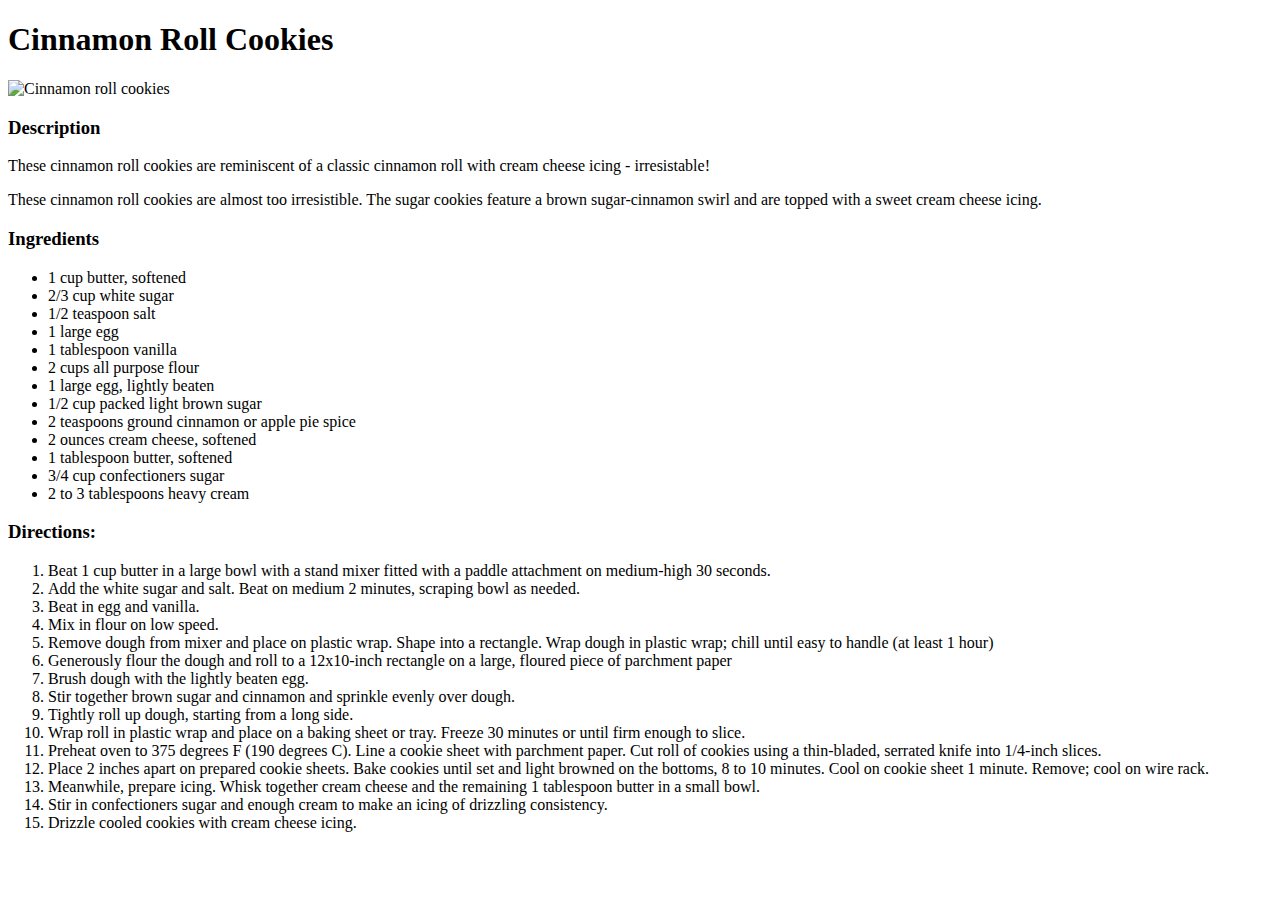
==== recipes/cinnamon-roll-cookies.html @ abcaec6a "Create HTML pages for recipes" ====
<!DOCTYPE html>
<html lang="en">
<head>
    <meta charset="UTF-8">
    <meta name="viewport" content="width=device-width, initial-scale=1.0">
    <title>Document</title>
</head>
<body>
    <h1>Cinnamon Roll Cookies</h1>
    <img src="https://www.allrecipes.com/thmb/VllQxJlKOF_bwTxF_HbEST9uspg=/750x0/filters:no_upscale():max_bytes(150000):strip_icc():format(webp)/7775443-cinnamon-roll-cookies-ddmfs-3x4-5694-7d10fd548c9f4c19b790a6fbf87081a1.jpg" alt="Cinnamon roll cookies" width="750" height="563"></a>
    <h3>Description</h3>
    <p>These cinnamon roll cookies are reminiscent of a classic cinnamon roll with cream cheese icing - irresistable!</p>
    <p>These cinnamon roll cookies are almost too irresistible. The sugar cookies feature a brown sugar-cinnamon swirl and are topped with a sweet cream cheese icing. </p>
    <h3>Ingredients</h3>
    <ul>
        <li>
            1 cup butter, softened
        </li>
        <li>
            2/3 cup white sugar
        </li>
        <li>
            1/2 teaspoon salt
        </li>
        <li>
            1 large egg
        </li>
        <li>
            1 tablespoon vanilla
        </li>
        <li>
            2 cups all purpose flour
        </li>
        <li>
            1 large egg, lightly beaten
        </li>
        <li>
            1/2 cup packed light brown sugar
        </li>
        <li>
            2 teaspoons ground cinnamon or apple pie spice
        </li>
        <li>
            2 ounces cream cheese, softened
        </li>
        <li>
            1 tablespoon butter, softened
        </li>
        <li>
            3/4 cup confectioners sugar
        </li>
        <li>
            2 to 3 tablespoons heavy cream
        </li>
    </ul>
    
    <h3>Directions:</h3>
        <ol>
            <li>
                Beat 1 cup butter in a large bowl with a stand mixer fitted with a paddle attachment on medium-high 30 seconds.
            </li>
            <li>
                Add the white sugar and salt. Beat on medium 2 minutes, scraping bowl as needed.
            </li>
            <li>
                Beat in egg and vanilla.
            </li>
            <li>
                Mix in flour on low speed.
            </li>
            <li>
                Remove dough from mixer and place on plastic wrap. Shape into a rectangle. Wrap dough in plastic wrap; chill until easy to handle (at least 1 hour)
            </li>
            <li>
                Generously flour the dough and roll to a 12x10-inch rectangle on a large, floured piece of parchment paper
            </li>
            <li>
                Brush dough with the lightly beaten egg.
            </li>
            <li>
                Stir together brown sugar and cinnamon and sprinkle evenly over dough.
            </li>
            <li>
                Tightly roll up dough, starting from a long side.
            </li>
            <li>
                Wrap roll in plastic wrap and place on a baking sheet or tray. Freeze 30 minutes or until firm enough to slice.
            </li>
            <li>
                Preheat oven to 375 degrees F (190 degrees C). Line a cookie sheet with parchment paper. Cut roll of cookies using a thin-bladed, serrated knife into 1/4-inch slices.
            </li>
            <li>
                Place 2 inches apart on prepared cookie sheets. Bake cookies until set and light browned on the bottoms, 8 to 10 minutes. Cool on cookie sheet 1 minute. Remove; cool on wire rack.
            </li>
            <li>
                Meanwhile, prepare icing. Whisk together cream cheese and the remaining 1 tablespoon butter in a small bowl.
            </li>
            <li>
                Stir in confectioners sugar and enough cream to make an icing of drizzling consistency.
            </li>
            <li>
                Drizzle cooled cookies with cream cheese icing.
            </li>
        </ol>
    

</body>
</html>
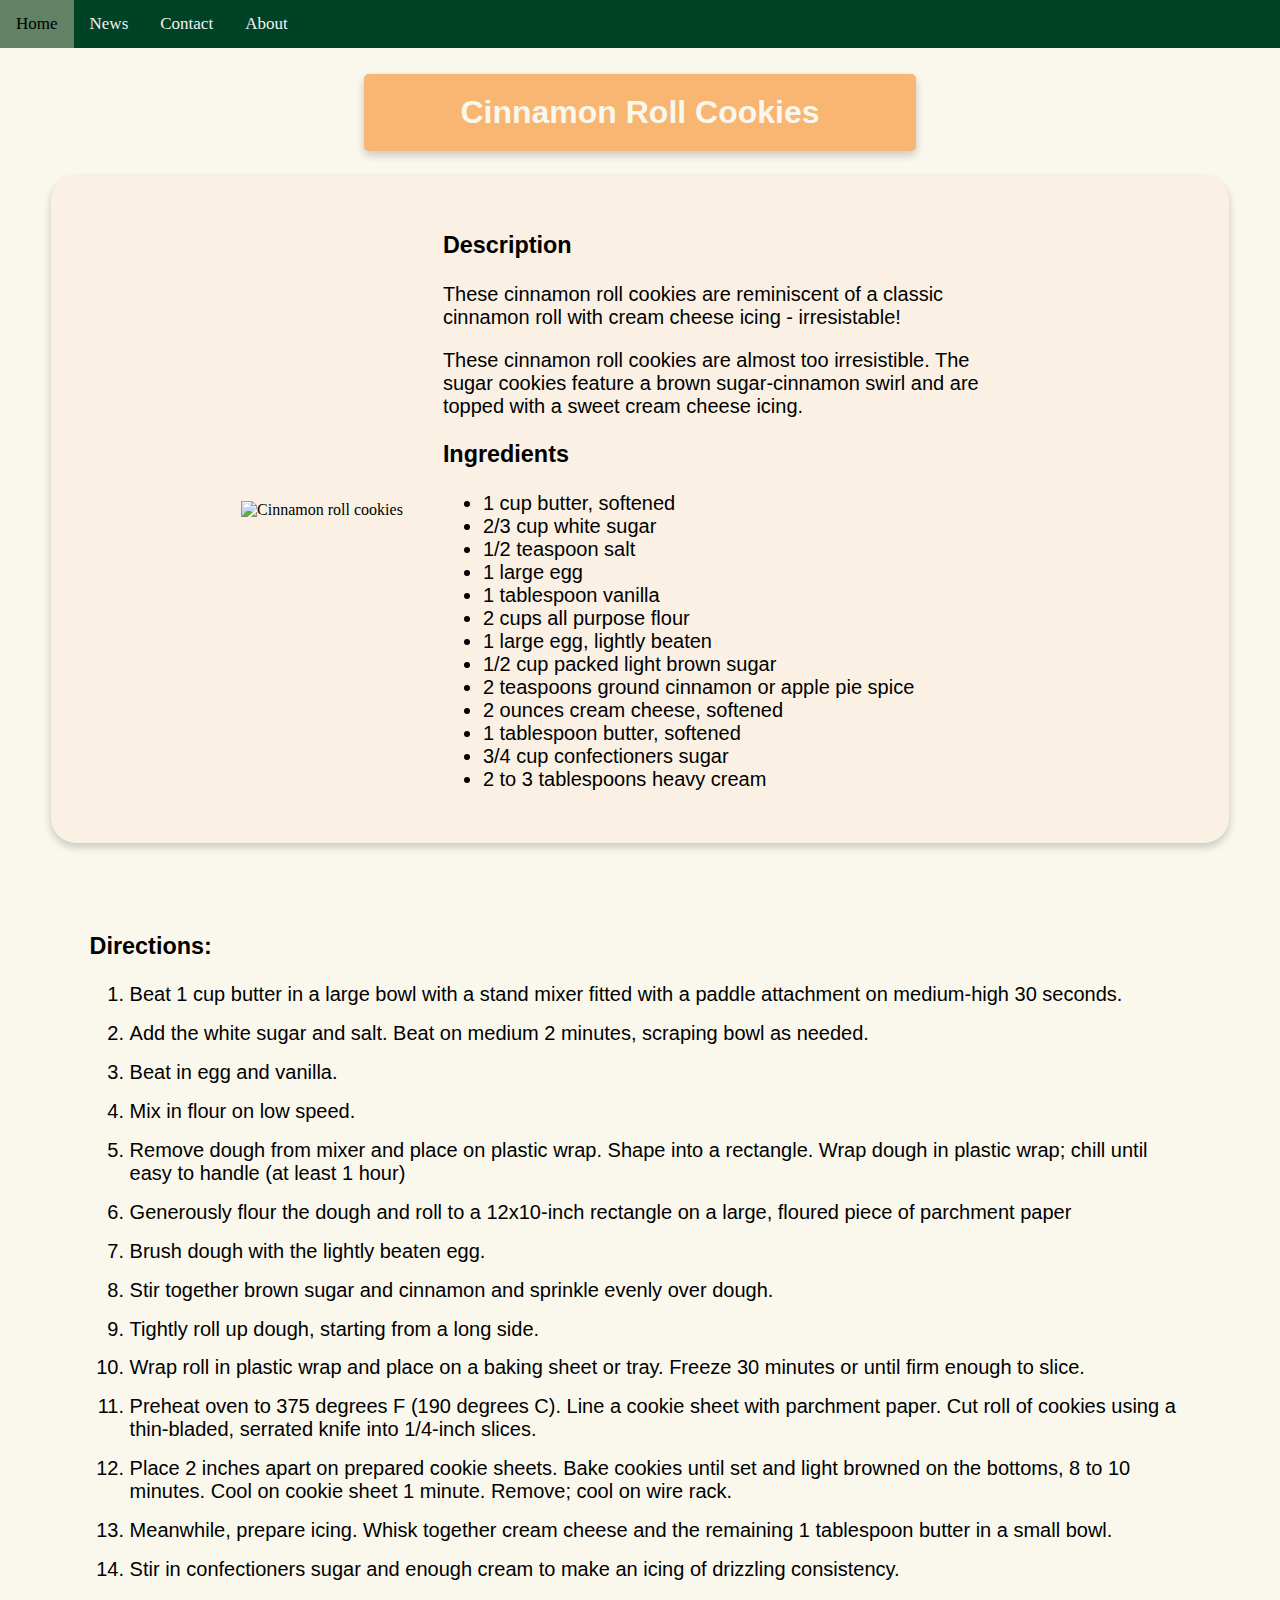
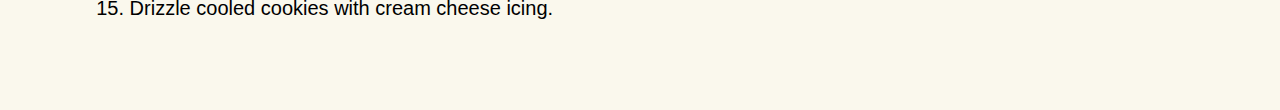
==== commit 1d1cbaaf: "Style index page and individual recipes pages" ====
--- a/recipes/cinnamon-roll-cookies.html
+++ b/recipes/cinnamon-roll-cookies.html
@@ -1,63 +1,85 @@
 <!DOCTYPE html>
 <html lang="en">
+
 <head>
     <meta charset="UTF-8">
     <meta name="viewport" content="width=device-width, initial-scale=1.0">
+    <link rel="stylesheet" href="style.css">
     <title>Document</title>
 </head>
+
 <body>
+    <div class="topnav">
+        <a href="../index.html">Home</a>
+        <a href="#news">News</a>
+        <a href="#contact">Contact</a>
+        <a href="#about">About</a>
+    </div>
+
+
     <h1>Cinnamon Roll Cookies</h1>
-    <img src="https://www.allrecipes.com/thmb/VllQxJlKOF_bwTxF_HbEST9uspg=/750x0/filters:no_upscale():max_bytes(150000):strip_icc():format(webp)/7775443-cinnamon-roll-cookies-ddmfs-3x4-5694-7d10fd548c9f4c19b790a6fbf87081a1.jpg" alt="Cinnamon roll cookies" width="750" height="563"></a>
-    <h3>Description</h3>
-    <p>These cinnamon roll cookies are reminiscent of a classic cinnamon roll with cream cheese icing - irresistable!</p>
-    <p>These cinnamon roll cookies are almost too irresistible. The sugar cookies feature a brown sugar-cinnamon swirl and are topped with a sweet cream cheese icing. </p>
-    <h3>Ingredients</h3>
-    <ul>
-        <li>
-            1 cup butter, softened
-        </li>
-        <li>
-            2/3 cup white sugar
-        </li>
-        <li>
-            1/2 teaspoon salt
-        </li>
-        <li>
-            1 large egg
-        </li>
-        <li>
-            1 tablespoon vanilla
-        </li>
-        <li>
-            2 cups all purpose flour
-        </li>
-        <li>
-            1 large egg, lightly beaten
-        </li>
-        <li>
-            1/2 cup packed light brown sugar
-        </li>
-        <li>
-            2 teaspoons ground cinnamon or apple pie spice
-        </li>
-        <li>
-            2 ounces cream cheese, softened
-        </li>
-        <li>
-            1 tablespoon butter, softened
-        </li>
-        <li>
-            3/4 cup confectioners sugar
-        </li>
-        <li>
-            2 to 3 tablespoons heavy cream
-        </li>
-    </ul>
-    
-    <h3>Directions:</h3>
+    <div class="container">
+        <div class="image">
+            <img src="https://www.allrecipes.com/thmb/VllQxJlKOF_bwTxF_HbEST9uspg=/750x0/filters:no_upscale():max_bytes(150000):strip_icc():format(webp)/7775443-cinnamon-roll-cookies-ddmfs-3x4-5694-7d10fd548c9f4c19b790a6fbf87081a1.jpg"
+                alt="Cinnamon roll cookies" width="750" height="563"></a>
+        </div>
+        <div class="text">
+            <h3>Description</h3>
+            <p>These cinnamon roll cookies are reminiscent of a classic cinnamon roll with cream cheese icing -
+                irresistable!</p>
+            <p>These cinnamon roll cookies are almost too irresistible. The sugar cookies feature a brown sugar-cinnamon
+                swirl and are topped with a sweet cream cheese icing. </p>
+            <h3>Ingredients</h3>
+            <ul>
+                <li>
+                    1 cup butter, softened
+                </li>
+                <li>
+                    2/3 cup white sugar
+                </li>
+                <li>
+                    1/2 teaspoon salt
+                </li>
+                <li>
+                    1 large egg
+                </li>
+                <li>
+                    1 tablespoon vanilla
+                </li>
+                <li>
+                    2 cups all purpose flour
+                </li>
+                <li>
+                    1 large egg, lightly beaten
+                </li>
+                <li>
+                    1/2 cup packed light brown sugar
+                </li>
+                <li>
+                    2 teaspoons ground cinnamon or apple pie spice
+                </li>
+                <li>
+                    2 ounces cream cheese, softened
+                </li>
+                <li>
+                    1 tablespoon butter, softened
+                </li>
+                <li>
+                    3/4 cup confectioners sugar
+                </li>
+                <li>
+                    2 to 3 tablespoons heavy cream
+                </li>
+            </ul>
+        </div>
+    </div>
+    <div class="directions">
+
+        <h3>Directions:</h3>
         <ol>
             <li>
-                Beat 1 cup butter in a large bowl with a stand mixer fitted with a paddle attachment on medium-high 30 seconds.
+                Beat 1 cup butter in a large bowl with a stand mixer fitted with a paddle attachment on medium-high
+                30 seconds.
             </li>
             <li>
                 Add the white sugar and salt. Beat on medium 2 minutes, scraping bowl as needed.
@@ -69,10 +91,12 @@
                 Mix in flour on low speed.
             </li>
             <li>
-                Remove dough from mixer and place on plastic wrap. Shape into a rectangle. Wrap dough in plastic wrap; chill until easy to handle (at least 1 hour)
+                Remove dough from mixer and place on plastic wrap. Shape into a rectangle. Wrap dough in plastic
+                wrap; chill until easy to handle (at least 1 hour)
             </li>
             <li>
-                Generously flour the dough and roll to a 12x10-inch rectangle on a large, floured piece of parchment paper
+                Generously flour the dough and roll to a 12x10-inch rectangle on a large, floured piece of parchment
+                paper
             </li>
             <li>
                 Brush dough with the lightly beaten egg.
@@ -84,16 +108,20 @@
                 Tightly roll up dough, starting from a long side.
             </li>
             <li>
-                Wrap roll in plastic wrap and place on a baking sheet or tray. Freeze 30 minutes or until firm enough to slice.
+                Wrap roll in plastic wrap and place on a baking sheet or tray. Freeze 30 minutes or until firm
+                enough to slice.
             </li>
             <li>
-                Preheat oven to 375 degrees F (190 degrees C). Line a cookie sheet with parchment paper. Cut roll of cookies using a thin-bladed, serrated knife into 1/4-inch slices.
+                Preheat oven to 375 degrees F (190 degrees C). Line a cookie sheet with parchment paper. Cut roll of
+                cookies using a thin-bladed, serrated knife into 1/4-inch slices.
             </li>
             <li>
-                Place 2 inches apart on prepared cookie sheets. Bake cookies until set and light browned on the bottoms, 8 to 10 minutes. Cool on cookie sheet 1 minute. Remove; cool on wire rack.
+                Place 2 inches apart on prepared cookie sheets. Bake cookies until set and light browned on the
+                bottoms, 8 to 10 minutes. Cool on cookie sheet 1 minute. Remove; cool on wire rack.
             </li>
             <li>
-                Meanwhile, prepare icing. Whisk together cream cheese and the remaining 1 tablespoon butter in a small bowl.
+                Meanwhile, prepare icing. Whisk together cream cheese and the remaining 1 tablespoon butter in a
+                small bowl.
             </li>
             <li>
                 Stir in confectioners sugar and enough cream to make an icing of drizzling consistency.
@@ -102,7 +130,8 @@
                 Drizzle cooled cookies with cream cheese icing.
             </li>
         </ol>
-    
 
+    </div>
 </body>
+
 </html>--- a/recipes/style.css
+++ b/recipes/style.css
@@ -0,0 +1,87 @@
+/* NAV BAR */
+.topnav {
+    background-color: #004225;
+    overflow: hidden;
+}
+
+/* Style the links inside the navigation bar */
+.topnav a {
+    float: left;
+    color: #f2f2f2;
+    text-align: center;
+    padding: 14px 16px;
+    text-decoration: none;
+    font-size: 17px;
+}
+
+/* Change the color of links on hover */
+.topnav a:hover {
+    background-color: #618264;
+    color: black;
+}
+
+/* Add a color to the active/current link */
+.topnav a.active {
+    background-color: #618264;
+    color: white;
+}
+
+
+body {
+    background-color: #FAF8ED;
+    margin: 0;
+}
+
+
+h1{
+    font-family: sans-serif;
+    font-family: sans-serif;
+    background-color: #F9B572;
+    color: #FAF8ED;
+    text-align: center;
+    padding: 20px;
+    box-shadow: 0 4px 8px 0 rgba(0, 0, 0, 0.2);
+    transition: 0.3s;
+    border-radius: 5px;
+    width: 40%;
+    margin-left: auto;
+    margin-right: auto;
+    margin-bottom: 2%;
+    margin-top: 2%;
+}
+
+img {
+    width: 100%;
+    height: auto;
+  }
+
+.container {
+    display: flex;
+    align-items: center;
+    justify-content: center;
+    box-shadow: 0 4px 8px 0 rgba(0, 0, 0, 0.2);
+    transition: 0.3s;
+    border-radius: 25px;
+    width: 90%;
+    margin-left: auto;
+    margin-right: auto;
+    padding: 1%;
+    background-color: #FAF1E4;
+  }
+  .text {
+    font-size: 20px;
+    font-family: Arial, Helvetica, sans-serif;
+    padding-left: 20px;
+    width: 50%;
+    margin: 20px;
+  }
+  
+  .directions{
+    margin:7%;
+    font-family: Arial, Helvetica, sans-serif;
+    font-size: 20px;
+  }
+
+  ol li {
+    margin-bottom: 1.5%;
+  }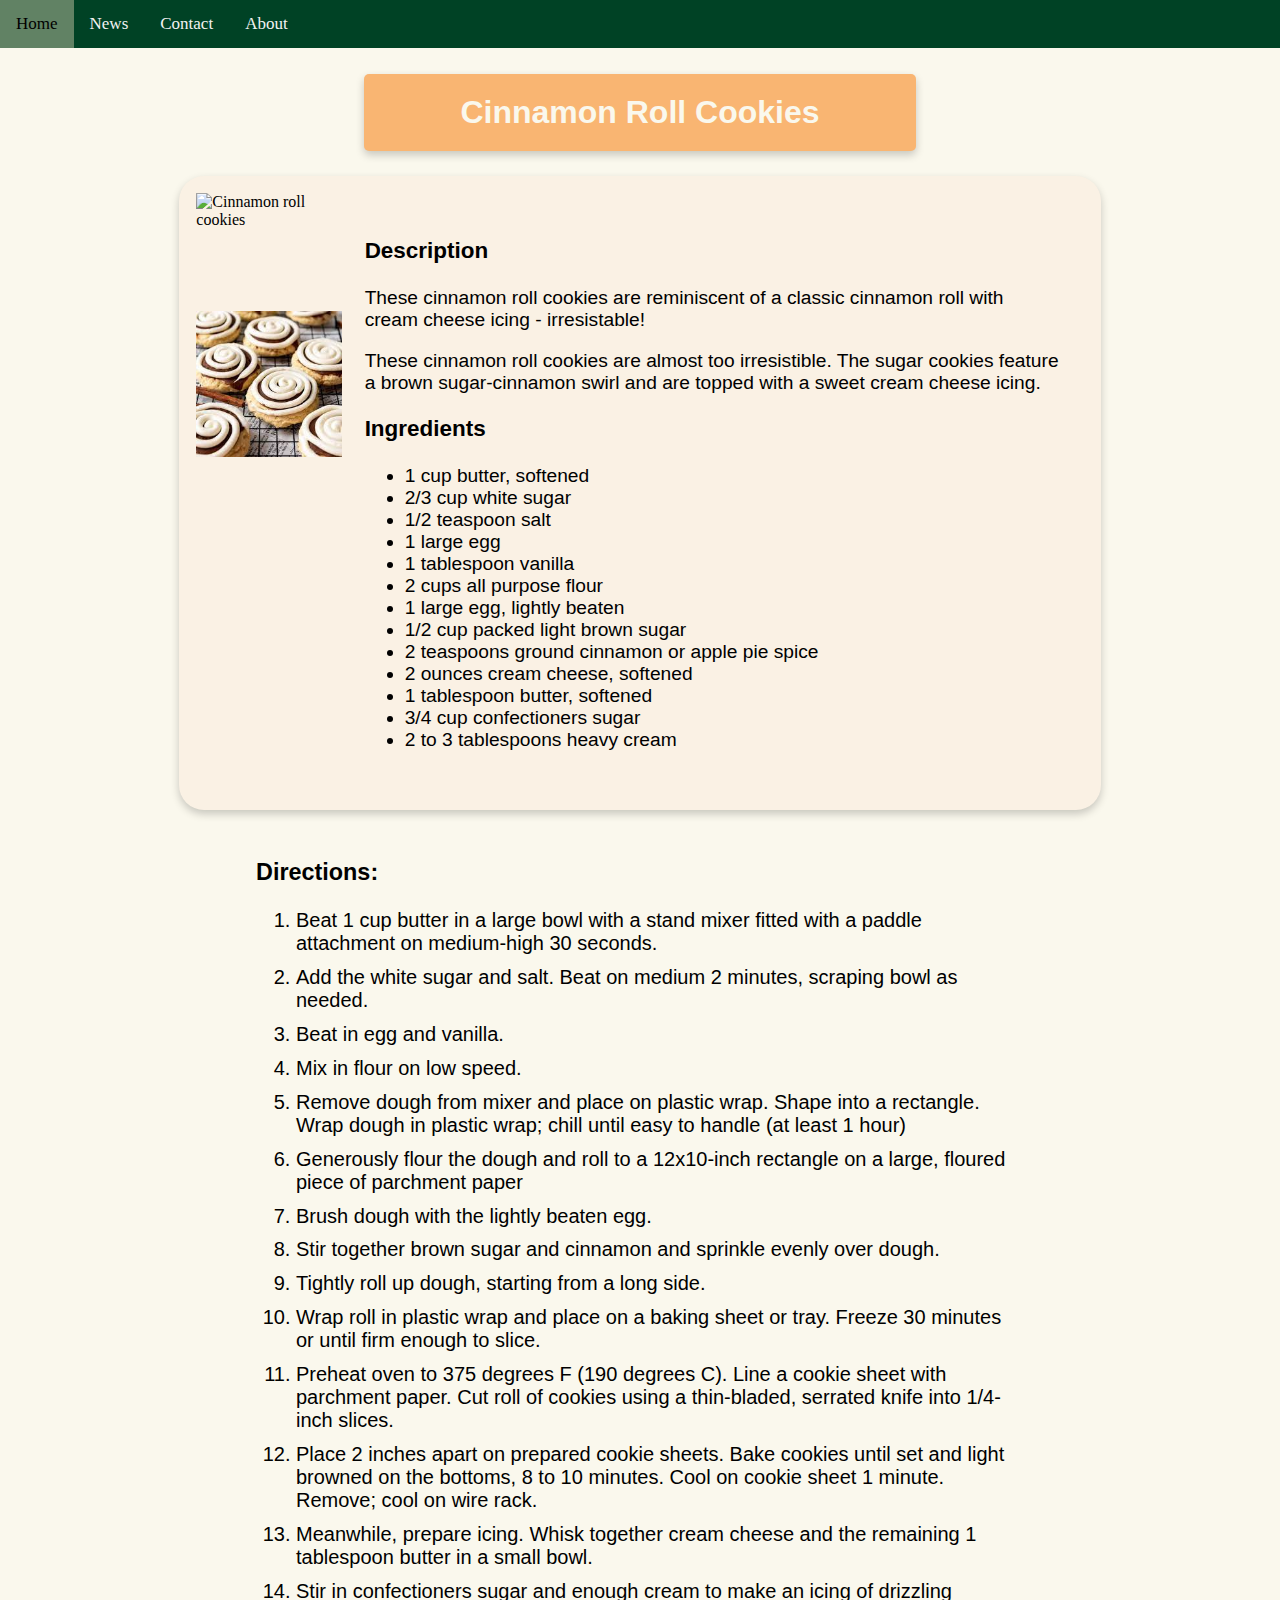
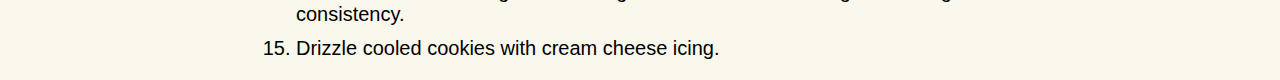
==== commit 5d16e66c: "Add more pictures" ====
--- a/recipes/cinnamon-roll-cookies.html
+++ b/recipes/cinnamon-roll-cookies.html
@@ -21,6 +21,8 @@
     <div class="container">
         <div class="image">
             <img src="https://www.allrecipes.com/thmb/VllQxJlKOF_bwTxF_HbEST9uspg=/750x0/filters:no_upscale():max_bytes(150000):strip_icc():format(webp)/7775443-cinnamon-roll-cookies-ddmfs-3x4-5694-7d10fd548c9f4c19b790a6fbf87081a1.jpg"
+                alt="Cinnamon roll cookies" width="750" height="563"></a>
+                <img src="[data-uri]"
                 alt="Cinnamon roll cookies" width="750" height="563"></a>
         </div>
         <div class="text">
--- a/recipes/style.css
+++ b/recipes/style.css
@@ -25,6 +25,15 @@
     background-color: #618264;
     color: white;
 }
+/* Style the search box inside the navigation bar */
+.topnav input[type=text] {
+    float: right;
+    padding: 6px;
+    border: none;
+    margin-top: 8px;
+    margin-right: 16px;
+    font-size: 17px;
+  }
 
 
 body {
@@ -51,35 +60,39 @@
 }
 
 img {
+    display: flex;
     width: 100%;
     height: auto;
+    flex-direction: column;
+    padding: 3%;
   }
 
 .container {
     display: flex;
-    align-items: center;
-    justify-content: center;
+    align-items: flex-start;
+    justify-content:space-between;
     box-shadow: 0 4px 8px 0 rgba(0, 0, 0, 0.2);
     transition: 0.3s;
     border-radius: 25px;
-    width: 90%;
+    width: 70%;
     margin-left: auto;
     margin-right: auto;
     padding: 1%;
     background-color: #FAF1E4;
   }
   .text {
-    font-size: 20px;
+    font-size: 120%;
     font-family: Arial, Helvetica, sans-serif;
-    padding-left: 20px;
-    width: 50%;
-    margin: 20px;
+    width: 120%;
+    padding: 3%;
   }
   
   .directions{
-    margin:7%;
     font-family: Arial, Helvetica, sans-serif;
     font-size: 20px;
+    padding-right: 20%;
+    padding-left: 20%;
+    padding-top: 2%;
   }
 
   ol li {
